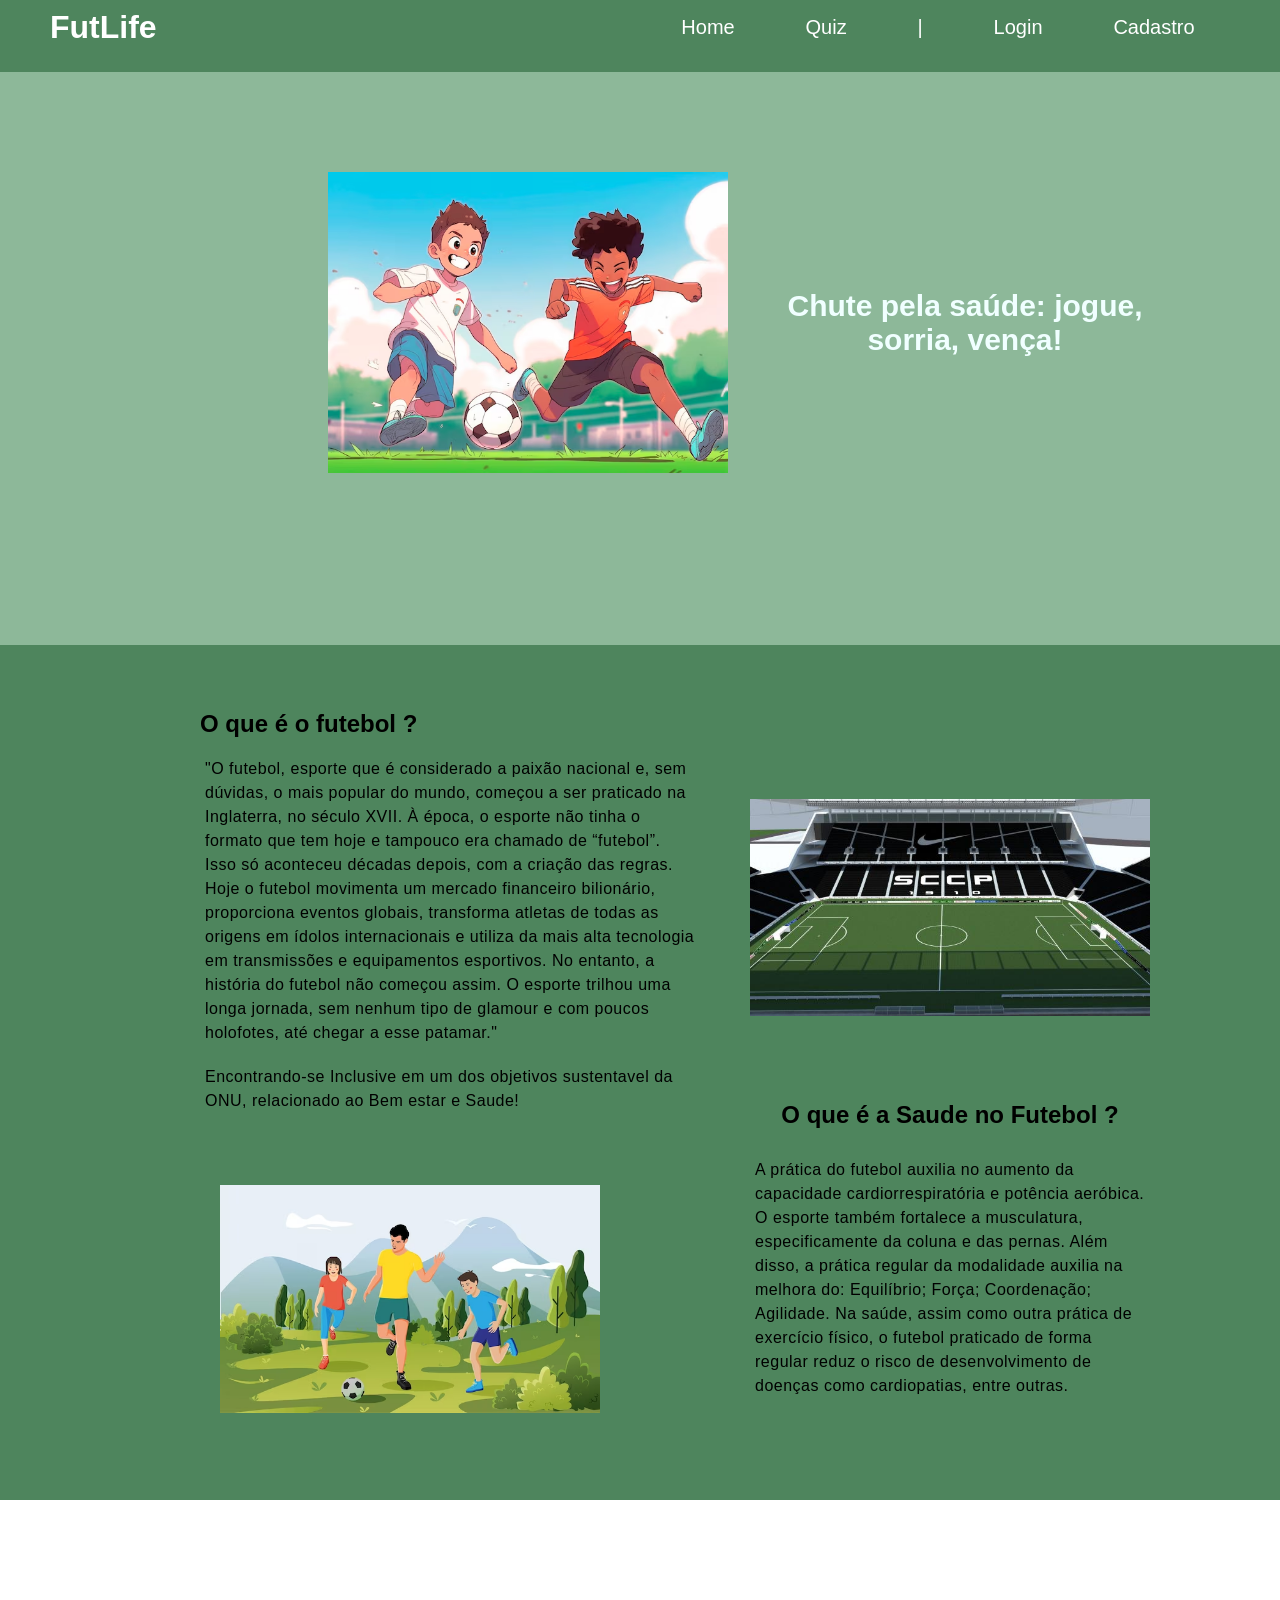
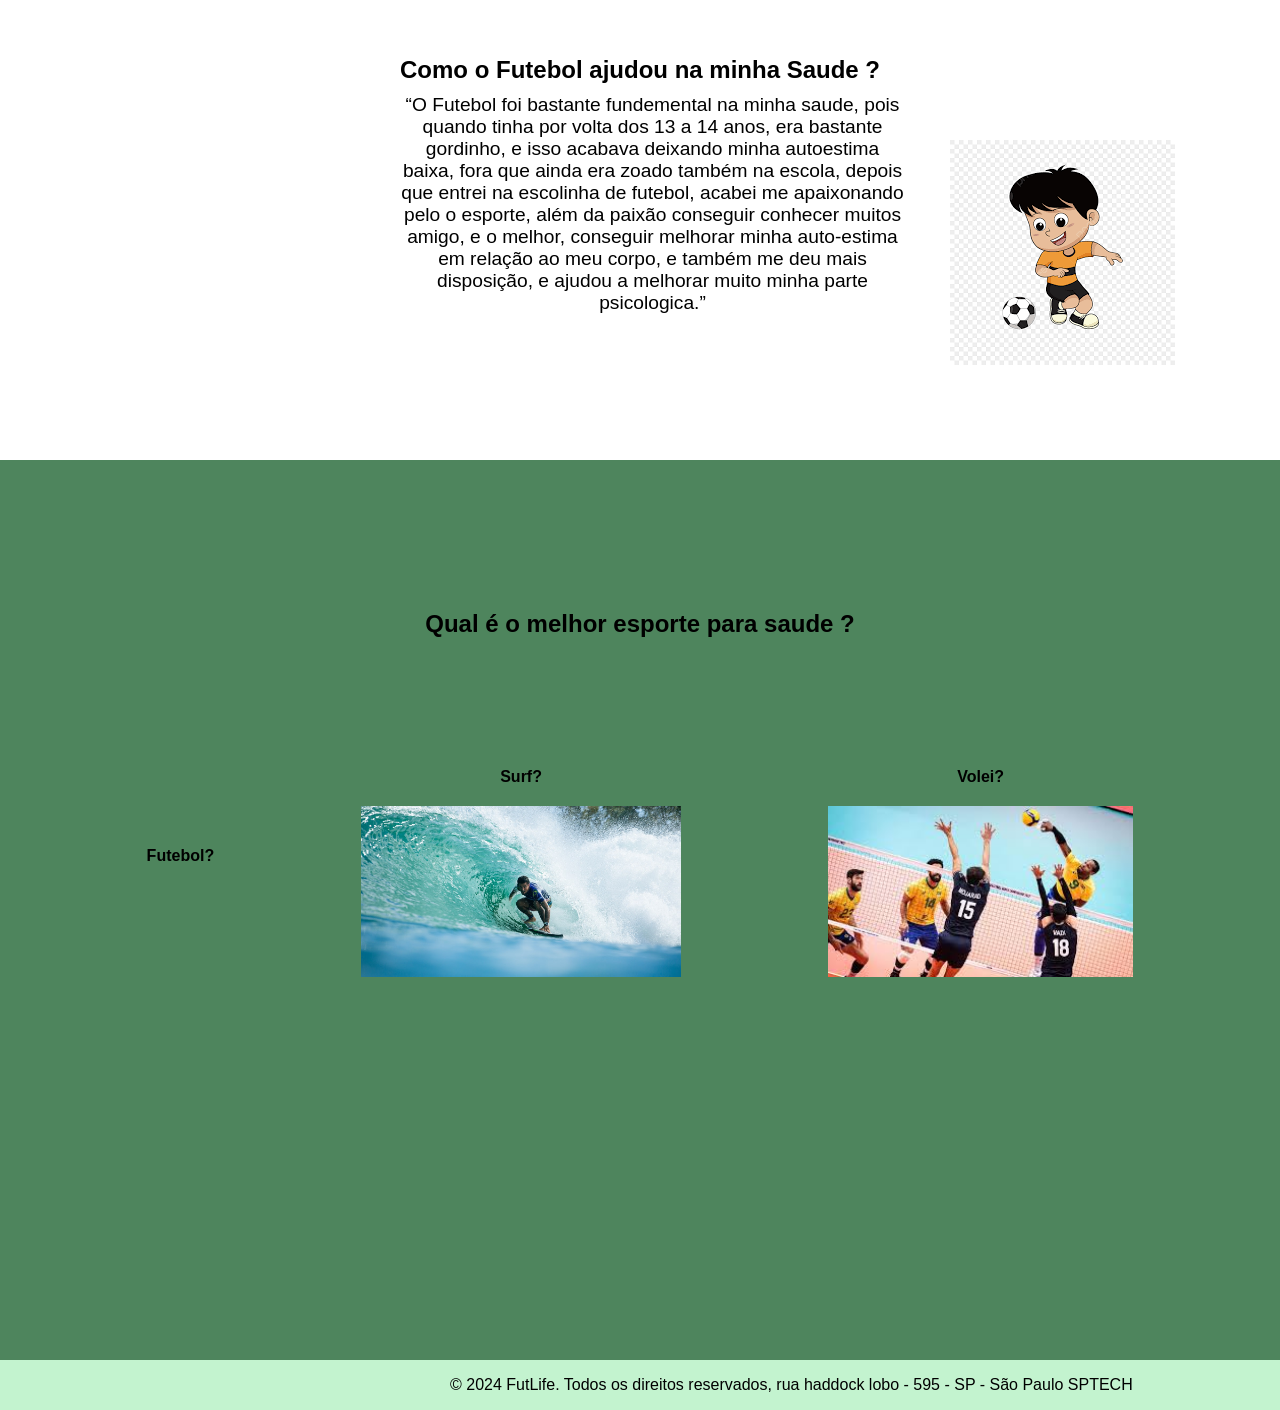
==== public/index.html @ 9b5a95a0 "Inserido a API web-data-viz" ====
<!DOCTYPE html>
<html lang="en">

<head>
    <meta charset="UTF-8">
    <meta name="viewport" content="width=device-width, initial-scale=1.0">
    <link rel="stylesheet" href="./css/index.css">
    <title>FutLife</title>
</head>

<body>

    <!-- HEADER -->

    <header>

        <div class="titulo">
            <h1>FutLife</h1>
        </div>

        <nav>

            <ul>
                <li><a href="index.html">Home</a></li>
                <li><a href="">Quiz</a></li>
                <li>|</li>
                <li><a href="login.html">Login</a></li>
                <li><a href="cadastro.html">Cadastro</a></li>
            </ul>

        </nav>


    </header>

    <!-- BANNER -->


    <div class="banner">
        <div class="container">
            <img class="imagemPrincipal" src="./assets/banner.jpg.avif" alt="">
            <p> <b> Chute pela saúde: jogue, sorria, vença!</b> </p>
        </div>
    </div>


    <div class="social">
        <div class="container">
            <div class="imagemCampo">
                <img src="./assets/futebol.jpg" alt="">

            </div>
            <div class="relatoFutebol">
                <div class="mensagemFutebol">
                    <div class="tituloF">
                    <h2>O que é o futebol ?</h2>
                    </div>
                    <p>"O futebol, esporte que é considerado a paixão nacional e, sem dúvidas, o mais popular do mundo,
                        começou a ser praticado na Inglaterra, no século XVII. À época, o esporte não tinha o formato
                        que
                        tem hoje e tampouco era chamado de “futebol”. Isso só aconteceu décadas depois, com a criação
                        das
                        regras. Hoje o futebol movimenta um mercado financeiro bilionário, proporciona eventos globais,
                        transforma atletas de todas as origens em ídolos internacionais e utiliza da mais alta
                        tecnologia em
                        transmissões e equipamentos esportivos. No entanto, a história do futebol não começou assim. O
                        esporte trilhou uma longa jornada, sem nenhum tipo de glamour e com poucos holofotes, até chegar
                        a
                        esse patamar."
                    <p class="negrito">Encontrando-se Inclusive em um dos objetivos sustentavel da ONU, relacionado ao
                        Bem estar e Saude!</p>
                    </p>
                </div>
            </div>


            <div class="imagemSaude">
                <img src="./assets/saude.jpg" alt="">
            </div>
            <div class="relatoSaude">
                <div class="mensagemSaude   ">
                    <h2>O que é a Saude no Futebol ?</h2>
                    <p>A prática do futebol auxilia no aumento da capacidade cardiorrespiratória e potência aeróbica. O
                        esporte também fortalece a musculatura, especificamente da coluna e das pernas. Além disso, a
                        prática regular da modalidade auxilia na melhora do: Equilíbrio; Força; Coordenação; Agilidade.
                        Na
                        saúde, assim como outra prática de exercício físico, o futebol praticado de forma regular reduz
                        o
                        risco de desenvolvimento de doenças como cardiopatias, entre outras.</p>
                </div>
            </div>

        </div>





        <div class="relato">
            <div class="controle">
                <div class="imagemJK">
                    <img src="./assets/images.png" alt="">
                </div>
                <h2>Como o Futebol ajudou na minha Saude ? </h2>
                <p>“O Futebol foi bastante fundemental na minha saude, pois quando tinha por volta dos 13 a 14 anos, era
                    bastante gordinho, e isso acabava deixando minha autoestima baixa, fora que ainda era zoado também
                    na escola, depois que entrei na escolinha de futebol, acabei me apaixonando pelo o esporte, além da
                    paixão conseguir conhecer muitos amigo, e o melhor, conseguir melhorar minha auto-estima em relação
                    ao meu corpo, e também me deu mais disposição, e ajudou a melhorar muito minha parte psicologica.”
                </p>
            </div>
        </div>


        <div class="usuario">
            <div class="escrever">
                <h2>Qual é o melhor esporte para saude ?</h2>
            </div>
            <div class="questionario">
                <div>
                    <div>
                        <h4>Futebol?</h4>
                        <img src="./assets/questionariof.jpg" alt="">
                    </div>
                </div>

                <div>
                    <div>
                        <h4>Surf?</h4>
                        <img src="./assets/questionarioS.jpg" alt="">
                    </div>
                </div>

                <div>
                    <div>
                        <h4>Volei?</h4>
                        <img src="./assets/questionarioV.jpg" alt="">
                    </div>
                </div>
            </div>
            
        </div>

        <div class="footer">
            <div class="mensagemFooter">
                © 2024 FutLife. Todos os direitos reservados, rua haddock lobo - 595 - SP - São Paulo SPTECH
            </div>
        </div>

    </div>











</body>

</html>
---- public/css/index.css ----
* {
    margin: 0;
    padding: 0;
    box-sizing: border-box;
}

body {
    font-family: Verdana, Geneva, Tahoma, sans-serif;
    background-color: #8DB899;
    background-size: cover; /* Ajusta a imagem para cobrir toda a área */
    background-attachment: fixed; /* Mantém o background fixo durante o scroll */
    overflow-x: hidden; /* Evita a rolagem horizontal */
}

header {
    width: 100%;
    height: 10%;
    padding: 0 50px;
    position: fixed;
    top: 0;
    left: 0;
    display: flex;
    flex-direction: row;
    z-index: 1000;
    transition: all 1s ease;
    transform: translateY(-20%);
    background-color: #4E855D;
    box-sizing: border-box; /* Certifica-se que padding não aumenta a largura total */
    
}

header:hover {
    transform: translateY(0);
}

.titulo {
    width: 10%;
    height: 100%;
    display: flex;
    align-items: center;
    color: #ffffff;
}

nav {
    width: 90%;
    height: 100%;
    display: flex;
    flex-direction: row;
    justify-content: right;
}

nav ul {
    width: 55%;
    height: 100%;
    display: flex;
    flex-direction: row;
    align-items: center;
    justify-content: space-around;
    list-style: none;
    color: #ffffff;
}

ul li {
    font-size: 20px;
}

ul li a {
    text-decoration: none;
    color: #ffffff;
    transition: 0.5s;
}

nav a:hover {
    transition: 0.5s;
    opacity: 0.7;
    font-size: 22px;
}

.content {
    height: 2000px; /* Para criar um scroll vertical no exemplo */
}

.imagemPrincipal {
    display: flex;
    max-width: 400px;
    margin-left: 200px;
    transition: transform 0.5s ease; /* Transição suave */
    transform: scale(1);
}

.imagemPrincipal:hover {
    transform: scale(1.2); /* Aumenta o tamanho da imagem */
}

.container {
    width: 80%;
    display: flex;
    box-sizing: border-box; /* Certifica-se que padding não aumenta a largura total */
    margin: 0 auto; /* Centraliza o container */
}

.header .container {
    display: flex;
    justify-content: space-between;
    background-color: #4E855D;
    margin-left: 10%;
    
}

.banner {
    background-position: right bottom;
    height: 645px;
    color: azure;
    text-align: center;
}

.banner .container {
    justify-content: center;
    align-items: center;
    height: 100%;
}

.banner .container p {
    font-size: 30px;
    margin-left: 50px;
}

.social {
    background-color: #4E855D;
    height: 950px;
}

.social .container {
    align-items: baseline;
    height: 90%;
    width: 100%;
    justify-content: space-around;
    flex-direction: column;
}

.social .container .relatoFutebol {
    display: flex;
    flex-direction: column;
    align-items: end;
    text-align: center;
}

.mensagemFutebol h2 {
    display: flex;
    margin-left: 200px;
    margin-top: -200px;
    text-align: start;
    line-height: 1.5;  /* Adiciona espaçamento entre as linhas */
    margin-bottom: 20px; /* Espaço abaixo do título */
}

.mensagemFutebol p {
    display: flex;
    width: 500px;
    font-size: medium;
    margin-top: -10px;
    text-align: start;
    margin-left: 200px;
    line-height: 1.5;  /* Adiciona espaçamento entre as linhas */
    margin-bottom: 20px; /* Espaço abaixo do parágrafo */
    padding: 5px;  /* Espaço dentro do parágrafo */
    letter-spacing: 0.5px; /* Espaço entre as letras */
}


.social .container .relatoFutebol {
    display: flex;
    flex-direction: column;
    align-items: center;
    text-align: center;
}

.imagemCampo {
    display: flex;
    justify-content: space-evenly;
    align-items: center;
    height: 100px;
    flex-direction: column;
    transition: transform 1s ease; /* Transição suave */
    transform: scale(1);
}

.imagemCampo:hover {
    transform: scale(1.2); /* Aumenta o tamanho da imagem */
}

.imagemCampo img {
    display: flex;
    max-width: 450px;
    margin-top: 100px;
    margin-left: 750px;
    width: 400px;
}

.imagemSaude {
    display: flex;
    justify-content: space-evenly;
    align-items: center;
    height: 75px;
    flex-direction: column;
    transition: transform 1s ease; /* Transição suave */
    transform: scale(1);
}

.imagemSaude:hover {
    transform: scale(1.2); /* Aumenta o tamanho da imagem */
}

.imagemSaude img {
    display: flex;
    max-width: 380px;
    margin-left: 220px;
    margin-top: -80px;
}

.social .container .relatoSaude {
    display: flex;
    flex-direction: column;
    align-items: center;
    text-align: center;
}

.mensagemSaude h2 {
    display: flex;
    text-align: start;
    justify-content: center;
    margin-left: 750px;
    margin-top: -350px;
    line-height: 1.5;  /* Adiciona espaçamento entre as linhas */
    margin-bottom: 20px; /* Espaço abaixo do título */
}

.mensagemSaude p {
    display: flex;
    justify-content: center;
    text-align: start;
    font-size: medium;
    margin-left: 750px;
    width: 400px;
    line-height: 1.5;  /* Adiciona espaçamento entre as linhas */
    margin-bottom: 10px; /* Espaço abaixo do parágrafo */
    padding: 5px;  /* Espaço dentro do parágrafo */
    letter-spacing: 0.5px; /* Espaço entre as letras */}

.social .relato {
    display: flex;
    background-color: white;
    height: 560px;
}

.controle {
    display: flex;
    justify-content: center;
    align-items: start;
    flex-direction: column;
    margin-left: 400px;
    margin-top: -100px;
}

.controle h2 {
    display: flex;
}

.controle p {
    display: flex;
    font-size: larger;
    width: 505px;
    margin-top: 10px;
    text-align: center;
}

.imagemJK {
    display: flex;
    justify-content: space-evenly;
    align-items: center;
    height: 110px;
    flex-direction: column;
    margin-left: 550px;
}

.imagemJK img {
    display: flex;
    max-width: 300px;
    margin-top: 194px;
}

.social .usuario {
    height: 100vh;
    width: 100%;
    background-color: #4E855D;
}

.escrever {
    display: flex;
    justify-content: center;
    width: 100%;
    
}

.escrever h2{
    margin-top: 150px;
}

.questionario {
    display: flex;
    align-items: center;
    justify-content: center;
    width: 100%;
    justify-content: space-evenly;
    margin-top: 130px;
}

.questionario img {
    max-width: 240vw;
    height: 19vh;
    transition: transform 0.5s ease; /* Transição suave */
transform: scale(1);
cursor: pointer;
}


img:hover {
transform: scale(1.2); /* Aumenta o tamanho da imagem */
}

.questionario h4{
    text-align: center;
    margin-bottom: 20px;
}

.footer {
    display: flex;
    background-color: #c3f3cf;
    height: 50px;
}

.mensagemFooter {
    display: flex;
    justify-content: center;
    align-items: center;
    margin-left: 450px;
}
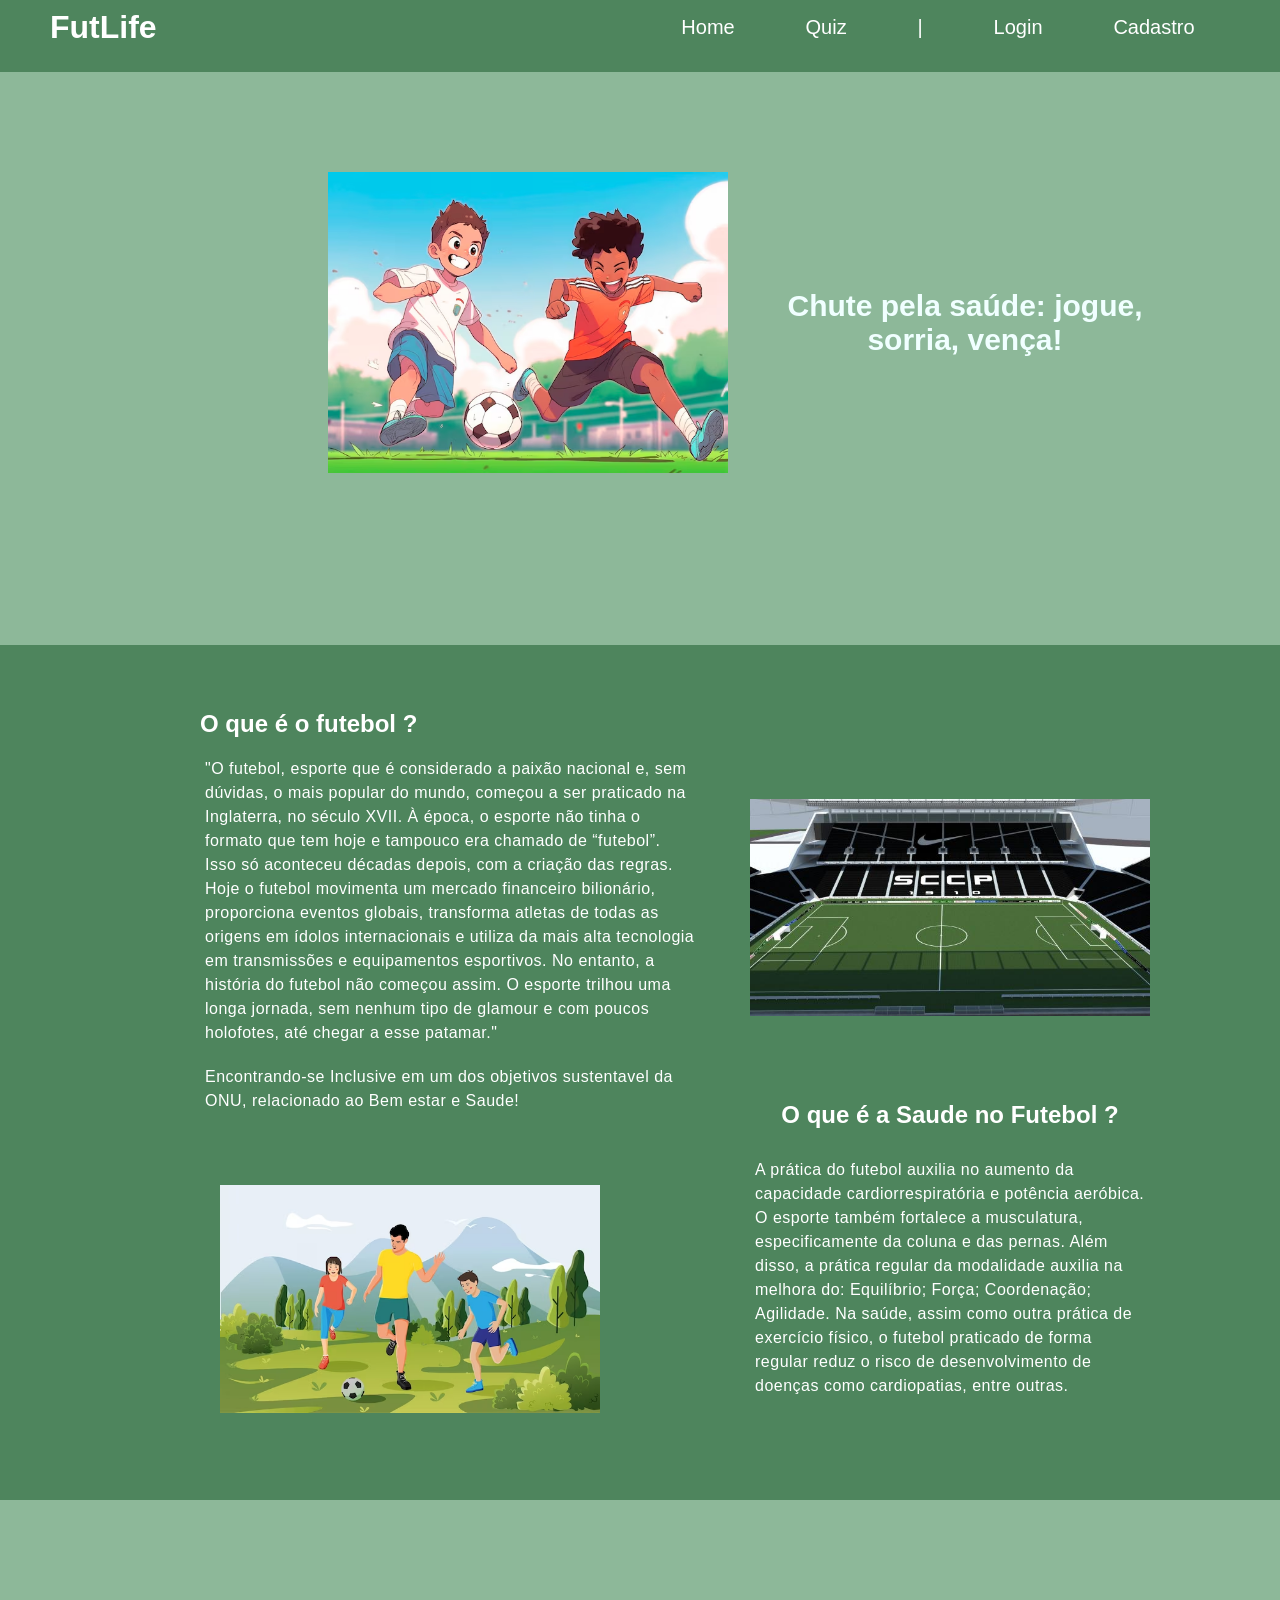
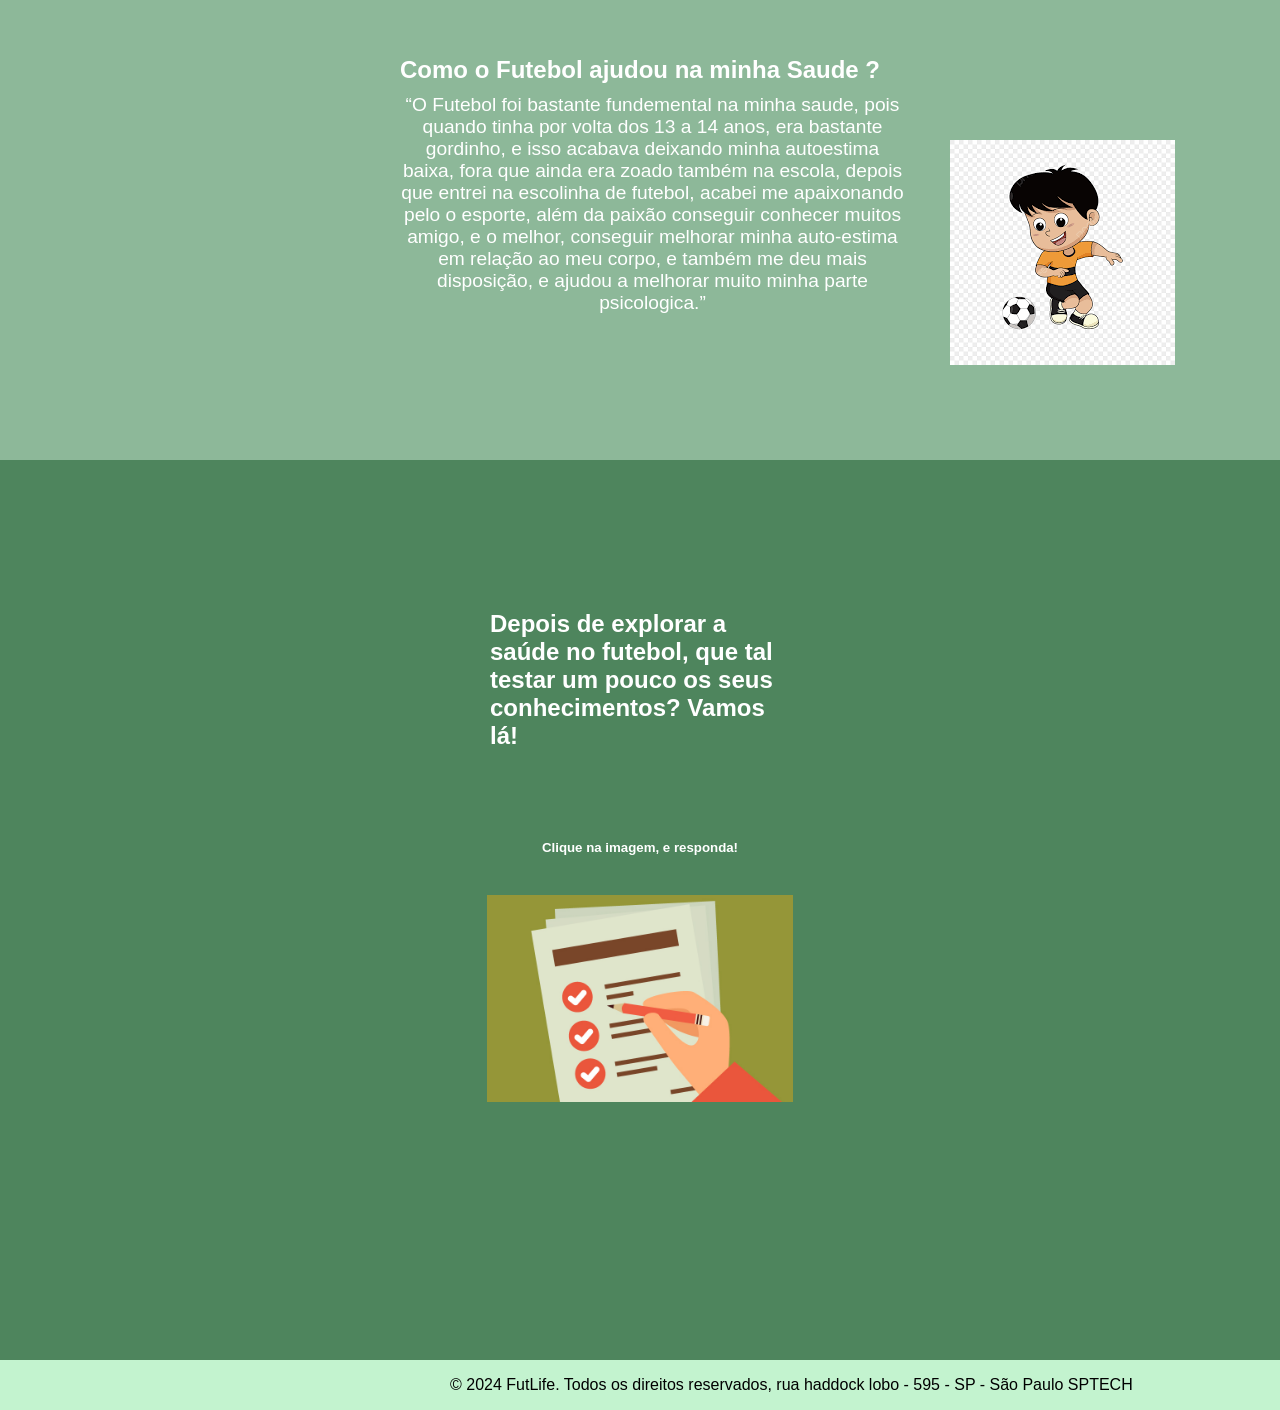
==== commit 48b5b8c4: "Modifiquei meu site, implementei o QUIZ" ====
--- a/public/index.html
+++ b/public/index.html
@@ -22,7 +22,7 @@
 
             <ul>
                 <li><a href="index.html">Home</a></li>
-                <li><a href="">Quiz</a></li>
+                <li><a href="login.html">Quiz</a></li>
                 <li>|</li>
                 <li><a href="login.html">Login</a></li>
                 <li><a href="cadastro.html">Cadastro</a></li>
@@ -114,29 +114,11 @@
 
         <div class="usuario">
             <div class="escrever">
-                <h2>Qual é o melhor esporte para saude ?</h2>
+                <h2>Depois de explorar a saúde no futebol, que tal testar um pouco os seus conhecimentos? Vamos lá!</h2>
             </div>
             <div class="questionario">
-                <div>
-                    <div>
-                        <h4>Futebol?</h4>
-                        <img src="./assets/questionariof.jpg" alt="">
-                    </div>
-                </div>
-
-                <div>
-                    <div>
-                        <h4>Surf?</h4>
-                        <img src="./assets/questionarioS.jpg" alt="">
-                    </div>
-                </div>
-
-                <div>
-                    <div>
-                        <h4>Volei?</h4>
-                        <img src="./assets/questionarioV.jpg" alt="">
-                    </div>
-                </div>
+                <h5>Clique na imagem,  e responda!</h5>
+               <a href="login.html"><img src="./assets/questionario.jpeg" alt=""></a>
             </div>
             
         </div>
--- a/public/css/index.css
+++ b/public/css/index.css
@@ -152,6 +152,7 @@
     text-align: start;
     line-height: 1.5;  /* Adiciona espaçamento entre as linhas */
     margin-bottom: 20px; /* Espaço abaixo do título */
+    color: white;
 }
 
 .mensagemFutebol p {
@@ -165,6 +166,7 @@
     margin-bottom: 20px; /* Espaço abaixo do parágrafo */
     padding: 5px;  /* Espaço dentro do parágrafo */
     letter-spacing: 0.5px; /* Espaço entre as letras */
+    color: white;
 }
 
 
@@ -233,6 +235,7 @@
     margin-top: -350px;
     line-height: 1.5;  /* Adiciona espaçamento entre as linhas */
     margin-bottom: 20px; /* Espaço abaixo do título */
+    color: white;
 }
 
 .mensagemSaude p {
@@ -245,11 +248,14 @@
     line-height: 1.5;  /* Adiciona espaçamento entre as linhas */
     margin-bottom: 10px; /* Espaço abaixo do parágrafo */
     padding: 5px;  /* Espaço dentro do parágrafo */
-    letter-spacing: 0.5px; /* Espaço entre as letras */}
+    letter-spacing: 0.5px; /* Espaço entre as letras */
+    color: white;
+}
 
 .social .relato {
     display: flex;
-    background-color: white;
+    background-color: #8DB899;
+    color: white;
     height: 560px;
 }
 
@@ -304,23 +310,25 @@
 
 .escrever h2{
     margin-top: 150px;
+   width: 300px;
+   color: white;
 }
 
 .questionario {
     display: flex;
     align-items: center;
-    justify-content: center;
-    width: 100%;
-    justify-content: space-evenly;
-    margin-top: 130px;
+    justify-content: space-between;
+    width: 100%;
+    margin-top: 90px;
+    flex-direction: column;
 }
 
 .questionario img {
-    max-width: 240vw;
-    height: 19vh;
+    height: 23vh;
     transition: transform 0.5s ease; /* Transição suave */
 transform: scale(1);
 cursor: pointer;
+margin-top: 10px;
 }
 
 
@@ -328,9 +336,10 @@
 transform: scale(1.2); /* Aumenta o tamanho da imagem */
 }
 
-.questionario h4{
-    text-align: center;
-    margin-bottom: 20px;
+.questionario h5{
+    text-align: center;
+    margin-bottom: 30px;
+    color: white;
 }
 
 .footer {
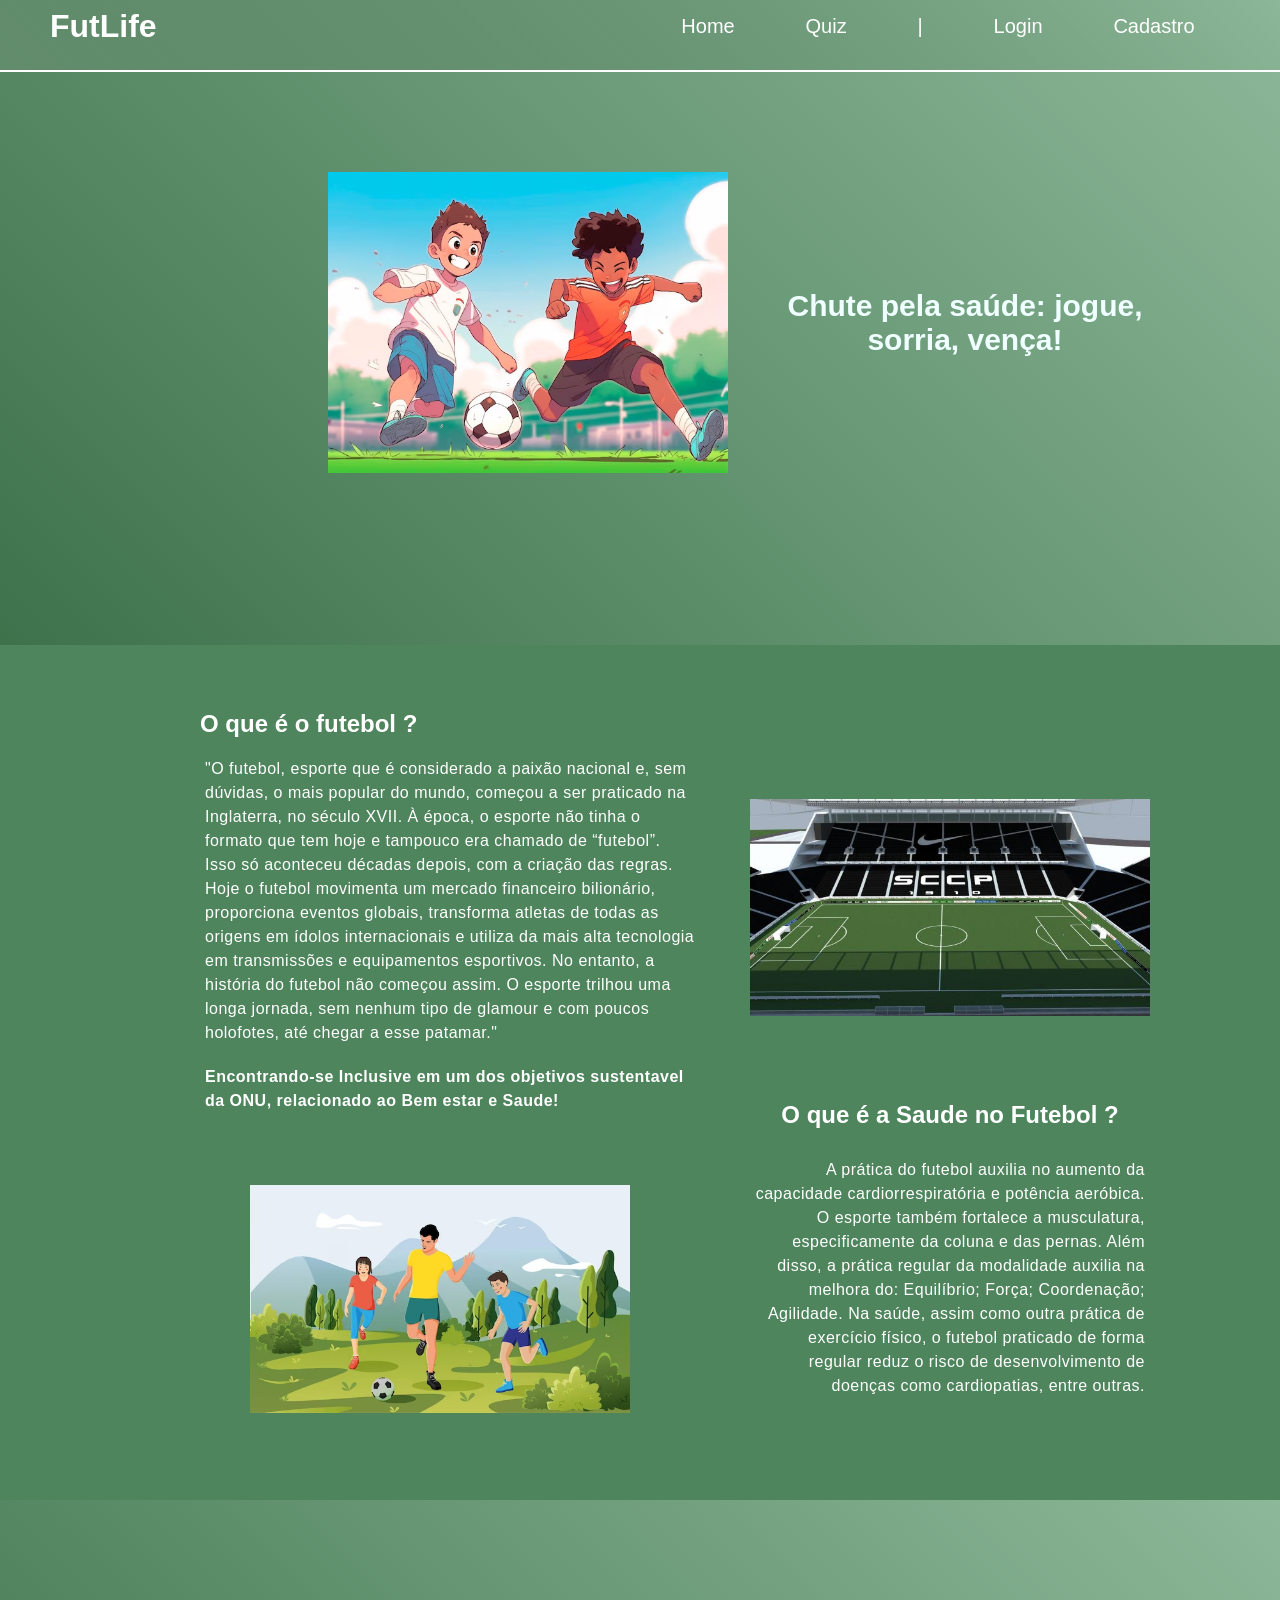
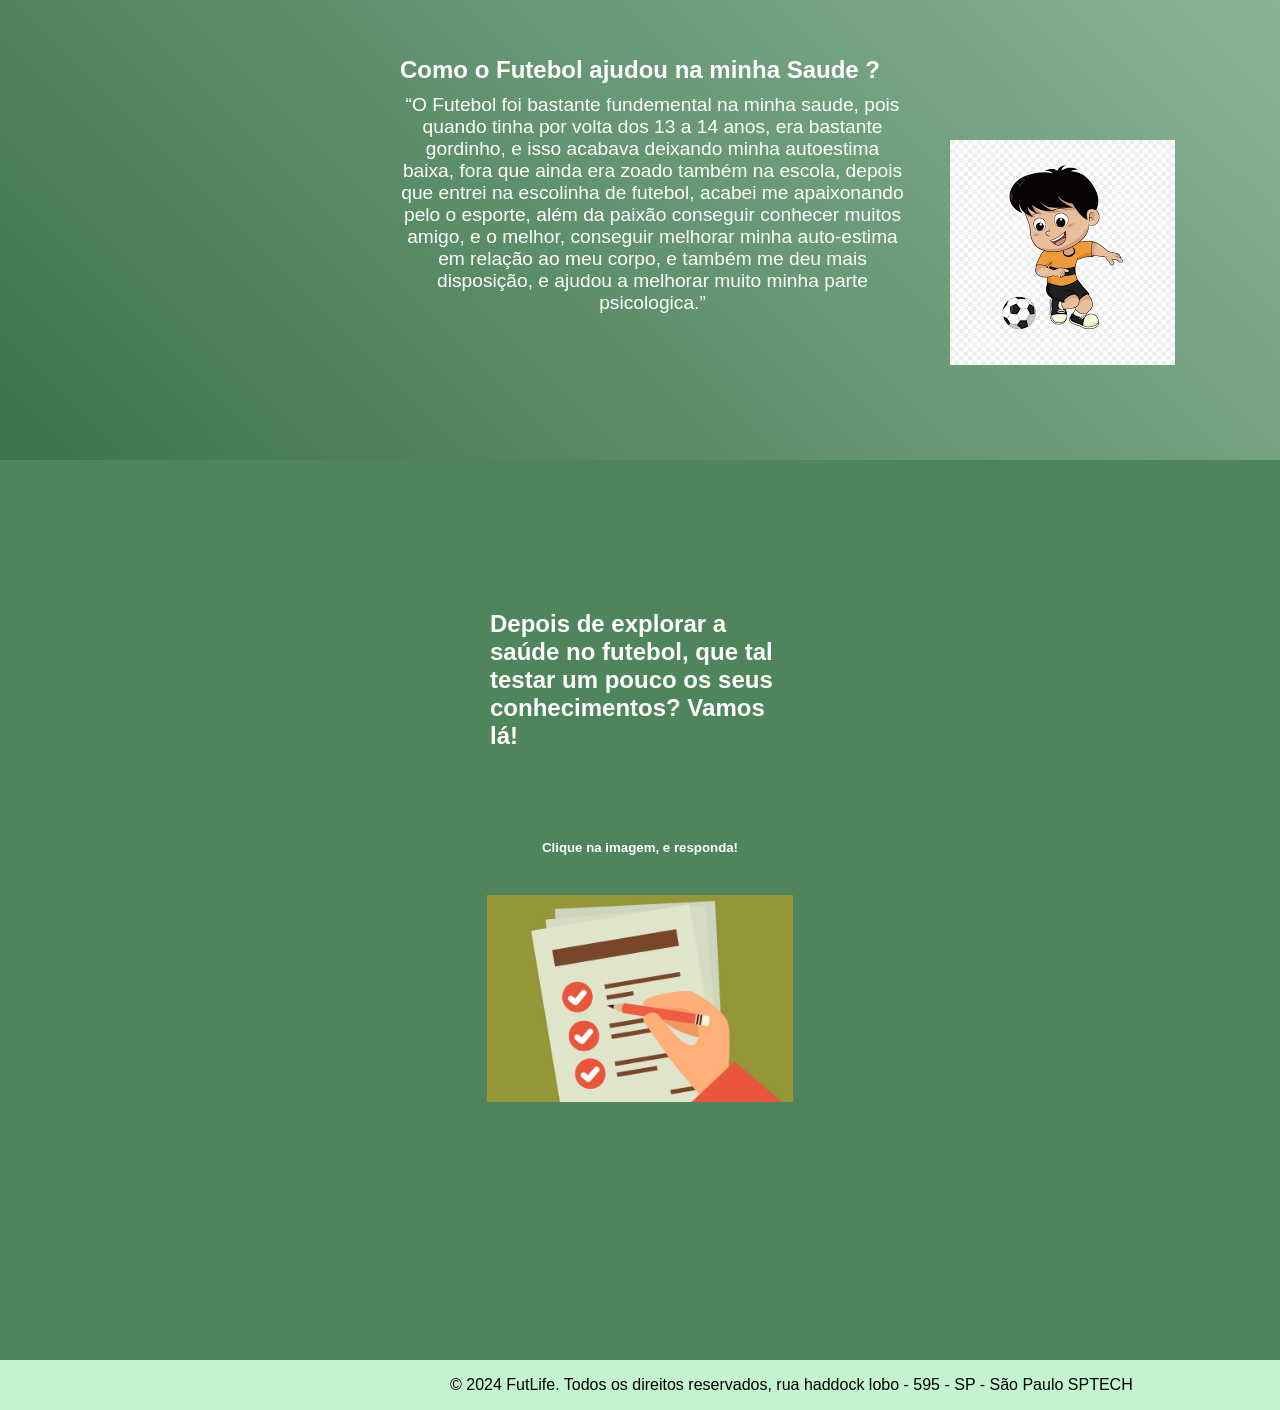
==== commit 43c78e0e: "Foi adicionado mais uma dashboard, onde foi implemntado a evolução do usuario!" ====
--- a/public/index.html
+++ b/public/index.html
@@ -5,6 +5,7 @@
     <meta charset="UTF-8">
     <meta name="viewport" content="width=device-width, initial-scale=1.0">
     <link rel="stylesheet" href="./css/index.css">
+    <link rel="icon" href="">
     <title>FutLife</title>
 </head>
 
--- a/public/css/index.css
+++ b/public/css/index.css
@@ -26,6 +26,8 @@
     transform: translateY(-20%);
     background-color: #4E855D;
     box-sizing: border-box; /* Certifica-se que padding não aumenta a largura total */
+    border-bottom: 2px solid white;
+    background: linear-gradient(45deg, #628c6c, transparent);
     
 }
 
@@ -112,6 +114,7 @@
     height: 645px;
     color: azure;
     text-align: center;
+   background: linear-gradient(45deg, #3d724b, transparent);
 }
 
 .banner .container {
@@ -169,6 +172,11 @@
     color: white;
 }
 
+.mensagemFutebol .negrito{
+    font-weight: bold;
+    
+}
+
 
 .social .container .relatoFutebol {
     display: flex;
@@ -188,7 +196,8 @@
 }
 
 .imagemCampo:hover {
-    transform: scale(1.2); /* Aumenta o tamanho da imagem */
+    transform: scale(1); /* Aumenta o tamanho da imagem */
+    transition: 1s;
 }
 
 .imagemCampo img {
@@ -210,13 +219,14 @@
 }
 
 .imagemSaude:hover {
-    transform: scale(1.2); /* Aumenta o tamanho da imagem */
+    transform: scale(1); /* Aumenta o tamanho da imagem */
+    transition: 1s;
 }
 
 .imagemSaude img {
     display: flex;
     max-width: 380px;
-    margin-left: 220px;
+    margin-left: 250px;
     margin-top: -80px;
 }
 
@@ -241,7 +251,7 @@
 .mensagemSaude p {
     display: flex;
     justify-content: center;
-    text-align: start;
+    text-align: right;
     font-size: medium;
     margin-left: 750px;
     width: 400px;
@@ -259,6 +269,10 @@
     height: 560px;
 }
 
+.relato{
+    background: linear-gradient(45deg, #3d724b, transparent);;
+}
+
 .controle {
     display: flex;
     justify-content: center;
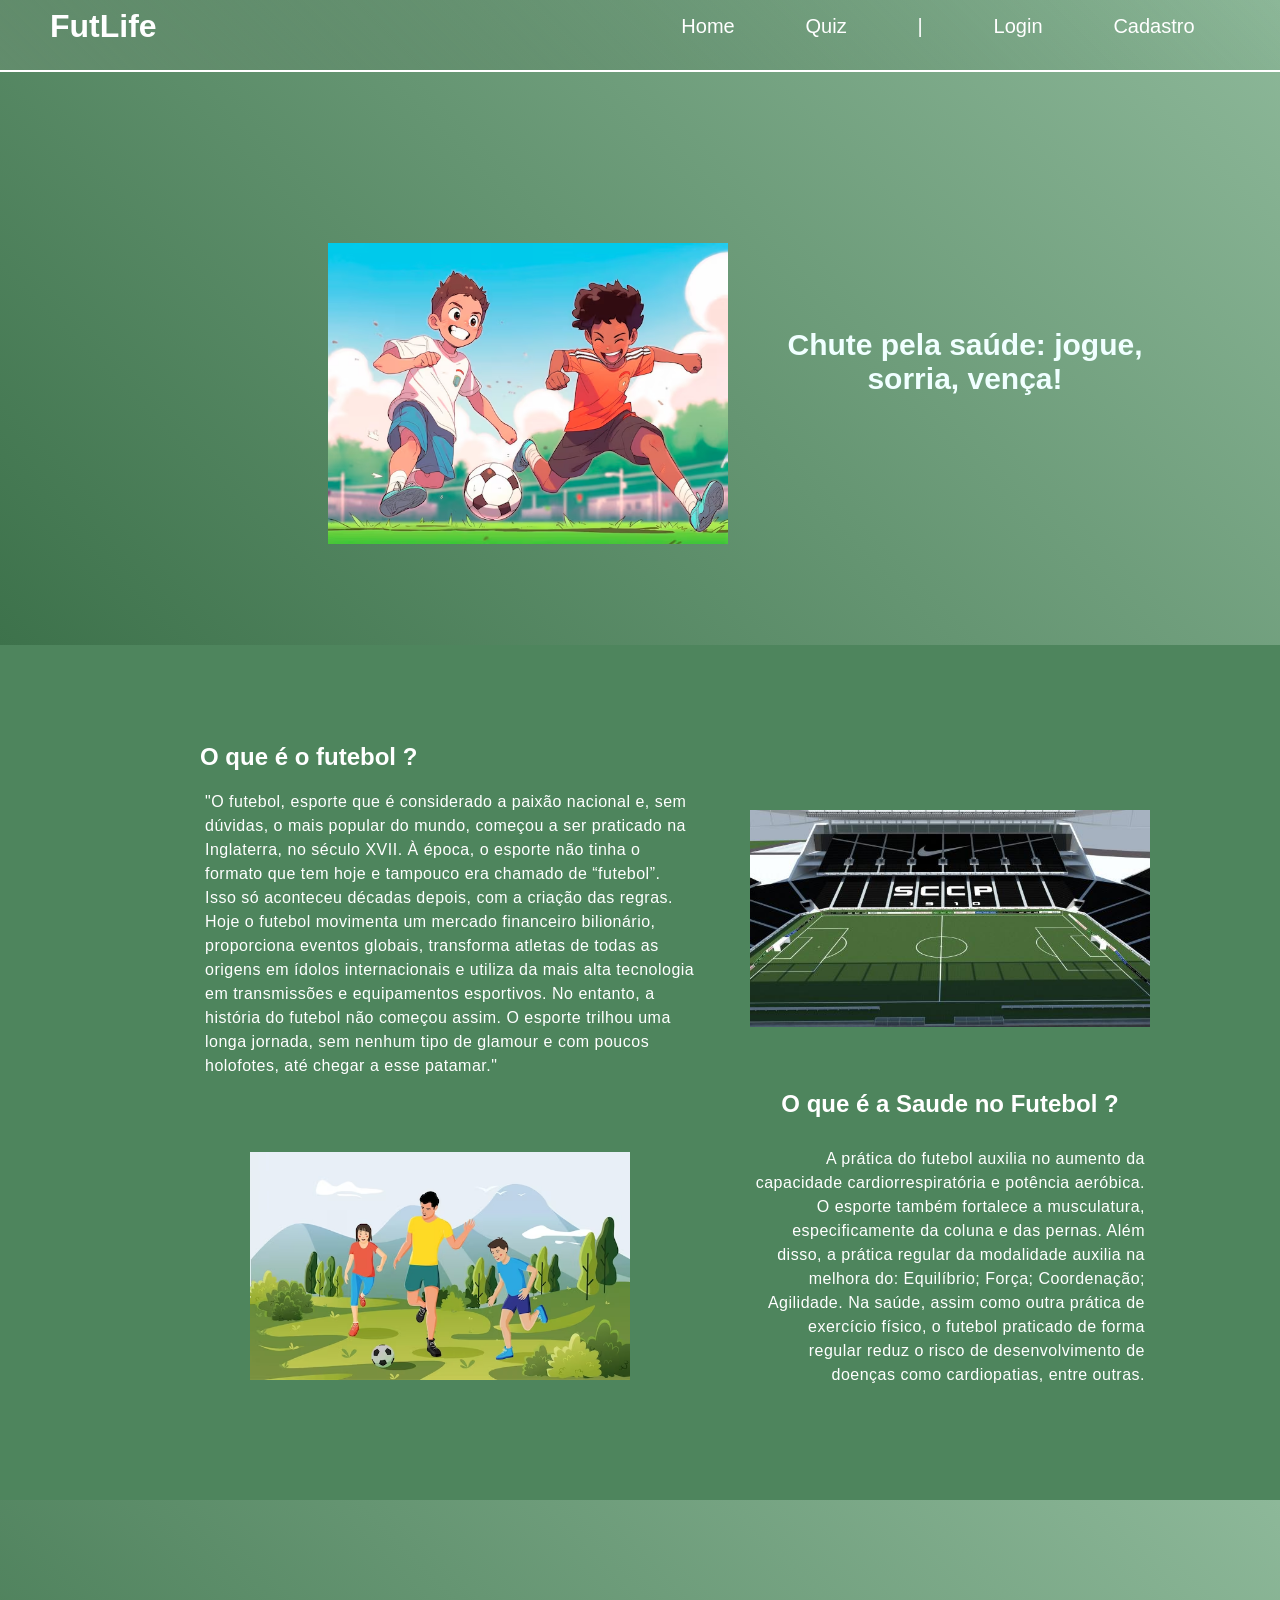
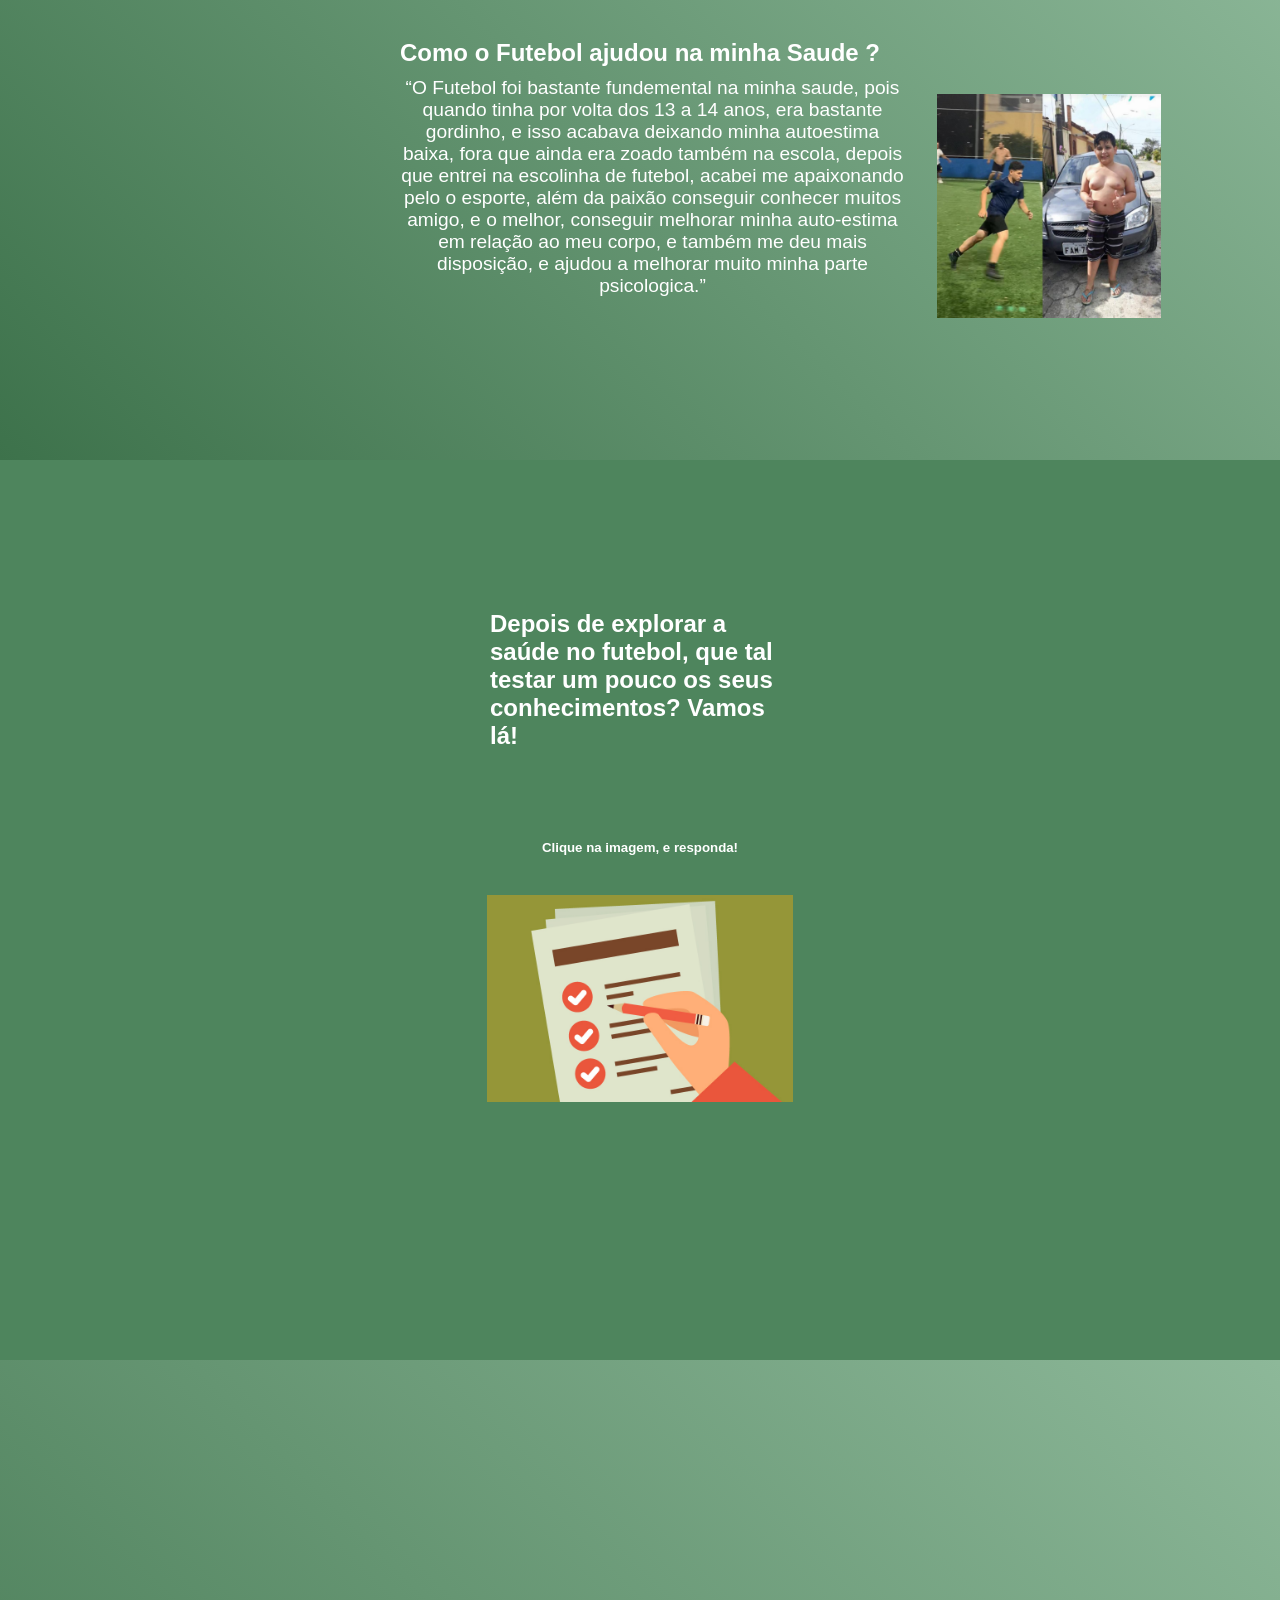
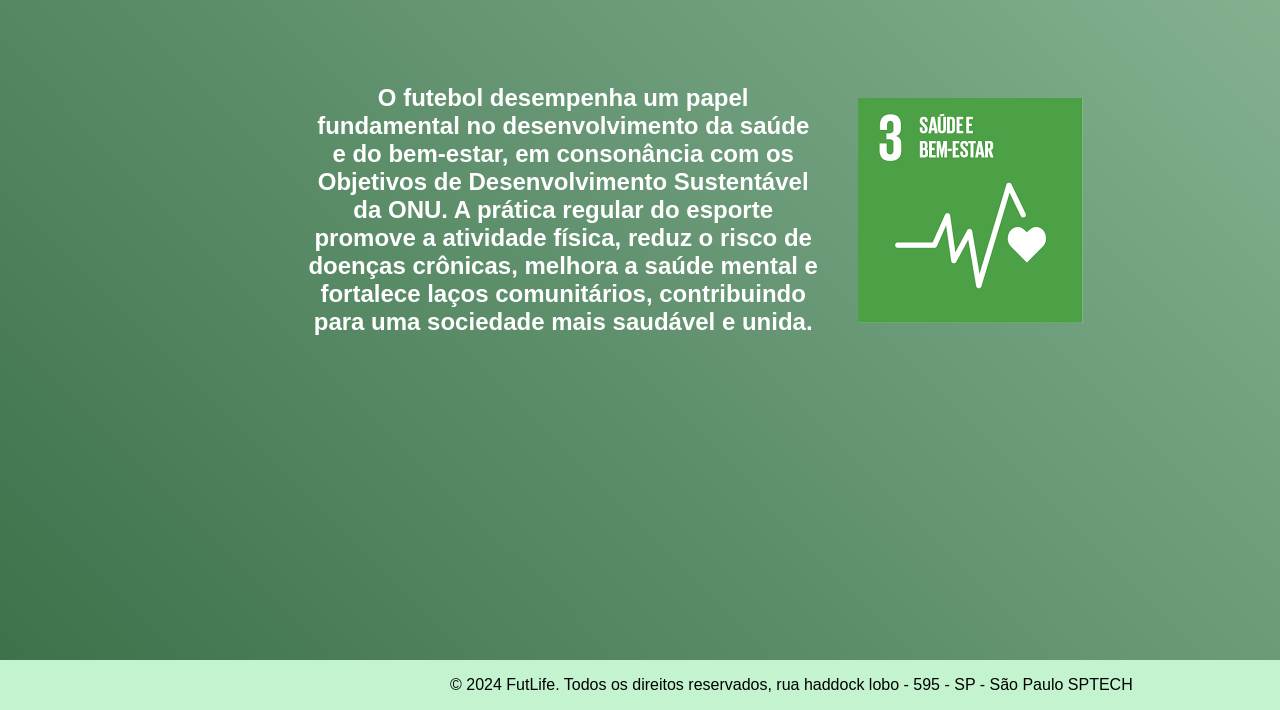
==== commit 41582095: "Foram adicionado algumas imagens no site, e modificado algumas funções no quiz, e também conectado o" ====
--- a/public/index.html
+++ b/public/index.html
@@ -6,6 +6,9 @@
     <meta name="viewport" content="width=device-width, initial-scale=1.0">
     <link rel="stylesheet" href="./css/index.css">
     <link rel="icon" href="">
+    <link href="https://unpkg.com/aos@2.3.1/dist/aos.css" rel="stylesheet">
+    <script src="https://unpkg.com/aos@2.3.1/dist/aos.js"></script>
+    
     <title>FutLife</title>
 </head>
 
@@ -15,6 +18,8 @@
 
     <header>
 
+
+        
         <div class="titulo">
             <h1>FutLife</h1>
         </div>
@@ -31,19 +36,23 @@
 
         </nav>
 
-
     </header>
 
     <!-- BANNER -->
-
-
     <div class="banner">
+        <div data-aos="fade-right"
+        data-aos-offset="300"
+        data-aos-easing="ease-in-sine">
+        
         <div class="container">
+         
             <img class="imagemPrincipal" src="./assets/banner.jpg.avif" alt="">
+           
             <p> <b> Chute pela saúde: jogue, sorria, vença!</b> </p>
         </div>
     </div>
-
+    </div>
+    
 
     <div class="social">
         <div class="container">
@@ -68,8 +77,7 @@
                         esporte trilhou uma longa jornada, sem nenhum tipo de glamour e com poucos holofotes, até chegar
                         a
                         esse patamar."
-                    <p class="negrito">Encontrando-se Inclusive em um dos objetivos sustentavel da ONU, relacionado ao
-                        Bem estar e Saude!</p>
+                  
                     </p>
                 </div>
             </div>
@@ -124,6 +132,15 @@
             
         </div>
 
+        <div class="onu">
+            <div class="desenvolvimento">
+                <div class="texto">
+               <h2>O futebol desempenha um papel fundamental no desenvolvimento da saúde e do bem-estar, em consonância com os Objetivos de Desenvolvimento Sustentável da ONU. A prática regular do esporte promove a atividade física, reduz o risco de doenças crônicas, melhora a saúde mental e fortalece laços comunitários, contribuindo para uma sociedade mais saudável e unida. </h2>
+                </div>
+               <img src="./assets/desenvolvimento.png" alt="">
+            </div>
+        </div>
+
         <div class="footer">
             <div class="mensagemFooter">
                 © 2024 FutLife. Todos os direitos reservados, rua haddock lobo - 595 - SP - São Paulo SPTECH
@@ -144,4 +161,8 @@
 
 </body>
 
-</html>+</html>
+
+<script>
+    AOS.init();
+  </script>
--- a/public/css/index.css
+++ b/public/css/index.css
@@ -86,6 +86,7 @@
     display: flex;
     max-width: 400px;
     margin-left: 200px;
+    margin-top: 27vh;
     transition: transform 0.5s ease; /* Transição suave */
     transform: scale(1);
 }
@@ -99,6 +100,11 @@
     display: flex;
     box-sizing: border-box; /* Certifica-se que padding não aumenta a largura total */
     margin: 0 auto; /* Centraliza o container */
+}
+
+.banner p{
+    display: flex;
+    margin-top: 20vh;
 }
 
 .header .container {
@@ -298,15 +304,16 @@
     display: flex;
     justify-content: space-evenly;
     align-items: center;
-    height: 110px;
+    height: 75px;
     flex-direction: column;
     margin-left: 550px;
 }
 
 .imagemJK img {
     display: flex;
-    max-width: 300px;
-    margin-top: 194px;
+    max-width: 224px;
+    margin-top: 130px;
+    margin-left: -1vw;
 }
 
 .social .usuario {
@@ -356,6 +363,33 @@
     color: white;
 }
 
+.onu{
+    display: flex;
+    height: 100vh;
+    text-align: center;
+    background: linear-gradient(45deg, #3d724b, transparent);
+}
+
+.desenvolvimento{
+    display: flex;
+    justify-content: center;
+    align-items: center;
+    margin-left: 24vw;
+    color: white;
+}
+
+.desenvolvimento img{
+    display: flex;
+    margin-left: 3vw;
+}
+
+.texto{
+    display: flex;
+
+    width: 40vw;
+}
+
+
 .footer {
     display: flex;
     background-color: #c3f3cf;
@@ -369,3 +403,16 @@
     margin-left: 450px;
 }
 
+body::-webkit-scrollbar {
+    width: 12px;               /* width of the entire scrollbar */
+  }
+  
+  body::-webkit-scrollbar-track {
+    background: #8DB899;        /* color of the tracking area */
+  }
+  
+  body::-webkit-scrollbar-thumb {
+    background-color: #628c6c;  
+    border-radius: 20px;      
+    border: 3px solid black;  
+  }
